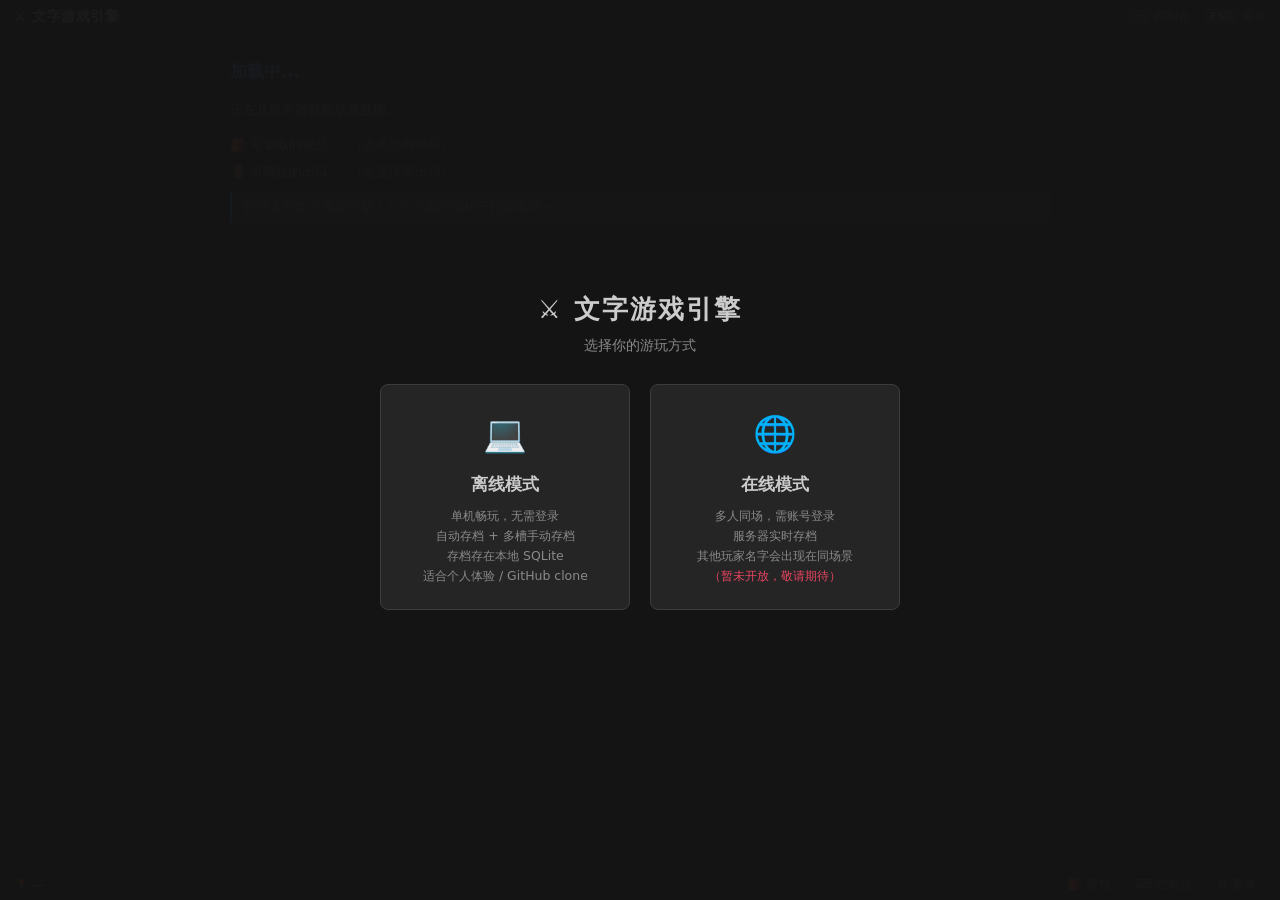
==== static/index.html @ c13faff2 "flex" ====
<!DOCTYPE html>
<html lang="zh-CN">
<head>
    <meta charset="UTF-8">
    <meta name="viewport" content="width=device-width, initial-scale=1.0">
    <title>文字游戏引擎 MVP</title>
    <link rel="stylesheet" href="styles.css">
</head>
<body>
    <!-- 🆕 模式选择覆盖层（首次进入显示，选完隐藏） -->
    <div id="mode-overlay">
        <h2>⚔️ 文字游戏引擎</h2>
        <p class="mode-subtitle">选择你的游玩方式</p>
        <div class="mode-buttons">
            <div class="mode-card" onclick="chooseMode('offline')">
                <div class="mode-icon">💻</div>
                <div class="mode-title">离线模式</div>
                <div class="mode-desc">
                    单机畅玩，无需登录<br>
                    自动存档 + 多槽手动存档<br>
                    存档存在本地 SQLite<br>
                    适合个人体验 / GitHub clone
                </div>
            </div>
            <div class="mode-card online" onclick="chooseMode('online')">
                <div class="mode-icon">🌐</div>
                <div class="mode-title">在线模式</div>
                <div class="mode-desc">
                    多人同场，需账号登录<br>
                    服务器实时存档<br>
                    其他玩家名字会出现在同场景<br>
                    <span style="color:#e94560;font-size:0.75rem;">（暂未开放，敬请期待）</span>
                </div>
            </div>
        </div>
    </div>

    <!-- 🆕 登录/注册覆盖层（选在线模式后弹出，登录成功自动进入游戏） -->
    <div id="auth-overlay">
        <div class="auth-card">
            <h2>🌐 在线模式登录</h2>
            <div class="auth-tabs">
                <button class="auth-tab active" onclick="switchAuthTab('login')">登录</button>
                <button class="auth-tab" onclick="switchAuthTab('register')">注册</button>
            </div>
            <!-- 登录表单 -->
            <div id="auth-form-login">
                <div class="auth-form-group">
                    <label>用户名</label>
                    <input type="text" id="auth-login-username" placeholder="请输入用户名" autocomplete="username">
                </div>
                <div class="auth-form-group">
                    <label>密码</label>
                    <input type="password" id="auth-login-password" placeholder="请输入密码" autocomplete="current-password">
                </div>
                <button class="auth-submit" onclick="doLogin()">登录</button>
            </div>
            <!-- 注册表单 -->
            <div id="auth-form-register" style="display:none;">
                <div class="auth-form-group">
                    <label>用户名（2-32字符）</label>
                    <input type="text" id="auth-reg-username" placeholder="请输入用户名">
                </div>
                <div class="auth-form-group">
                    <label>密码（至少4字符）</label>
                    <input type="password" id="auth-reg-password" placeholder="请输入密码">
                </div>
                <div class="auth-form-group">
                    <label>确认密码</label>
                    <input type="password" id="auth-reg-password2" placeholder="请再次输入密码">
                </div>
                <button class="auth-submit" onclick="doRegister()">注册并登录</button>
            </div>
            <div id="auth-message" class="auth-message"></div>
            <button class="auth-back-btn" onclick="backToModeSelect()">← 返回模式选择</button>
        </div>
    </div>

    <!-- 🆕 离线模式启动弹窗：新游戏 / 继续 / 载入 -->
    <div id="offline-start-overlay" class="hidden">
        <div class="offline-start-card">
            <h2>💻 离线模式</h2>
            <p class="mode-subtitle">你想怎么开始？</p>
            <div class="offline-options">
                <div class="offline-opt-card" onclick="newOfflineGame()">
                    <div class="mode-icon">🎮</div>
                    <div class="mode-title">新游戏</div>
                    <div class="mode-desc">从酒馆重新开始<br>当前进度将丢失</div>
                </div>
                <div class="offline-opt-card" id="continue-card" onclick="continueOfflineGame()">
                    <div class="mode-icon">▶️</div>
                    <div class="mode-title">继续游戏</div>
                    <div class="mode-desc" id="continue-desc">加载最新自动存档</div>
                </div>
                <div class="offline-opt-card" id="load-card" onclick="openLoadPanel()">
                    <div class="mode-icon">📂</div>
                    <div class="mode-title">载入游戏</div>
                    <div class="mode-desc">选择存档槽位载入</div>
                </div>
            </div>
            <button class="auth-back-btn" onclick="backToModeSelect()">← 返回模式选择</button>
        </div>
    </div>

    <!-- 🆕 ESC 菜单覆盖层 -->
    <div id="esc-menu-overlay" class="hidden">
        <div class="esc-menu-card">
            <h2>⚙️ 游戏菜单</h2>
            <div class="esc-menu-items">
                <div class="esc-menu-item" id="esc-quick-save" onclick="doQuickSave()">
                    <span>⚡</span><span>快速保存（F5）</span>
                </div>
                <div class="esc-menu-item" id="esc-save-mgmt" onclick="openSavePanelFromMenu()">
                    <span>📂</span><span>存档管理</span>
                </div>
                <div class="esc-menu-item danger" onclick="returnToModeSelect()">
                    <span>🚪</span><span>返回模式选择</span>
                </div>
                <div class="esc-menu-item" onclick="closeEscMenu()">
                    <span>✕</span><span>关闭菜单</span>
                </div>
            </div>
        </div>
    </div>

    <!-- 🆕 存档管理弹窗（点击 💾 存档 / ESC 菜单 → 存档管理 打开） -->
    <div id="save-overlay" class="modal-overlay hidden">
        <div class="save-panel" id="save-panel">
            <h3>
                📂 存档管理
                <button id="close-save-btn" style="background:none;border:none;color:#64748b;cursor:pointer;font-size:1rem;">✕</button>
            </h3>
            <div id="save-slots"></div>
        </div>
    </div>

    <!-- 🆕 背包弹窗（点击顶部 🎒 背包 按钮打开） -->
    <div id="inventory-overlay" class="modal-overlay hidden">
        <div class="inventory" id="inventory-card">
            <h3>
                🎒 玩家背包
                <button id="close-inventory-btn" style="background:none;border:none;color:#64748b;cursor:pointer;font-size:1rem;">✕</button>
            </h3>
            <div class="items" id="player-inventory">
                <span class="empty">（背包是空的）</span>
            </div>
        </div>
    </div>

    <!-- 顶部标题栏（薄） -->
    <header>
        <h1>⚔️ 文字游戏引擎</h1>
        <div class="header-hints">
            <span><kbd>~</kbd> 控制台</span>
            <span><kbd>ESC</kbd> 菜单</span>
            <span id="mode-badge" style="display:none;"></span>
            <span id="online-user-label" style="display:none;"></span>
        </div>
    </header>

    <!-- 主游戏区 -->
    <main>
        <!-- 场景卡片 -->
        <div class="scene-card">
            <h2 id="scene-name">加载中...</h2>
            <p class="description" id="scene-desc">正在从服务器获取场景数据...</p>

            <!-- 可拿取的物品 -->
            <div class="interact-section">
                <h3>🎒 可拿取的物品</h3>
                <div class="button-list" id="items-list">
                    <span style="color:#64748b;">（这里没有物品）</span>
                </div>
            </div>

            <!-- 可走的出口 -->
            <div class="interact-section">
                <h3>🚪 可前往的出口</h3>
                <div class="button-list" id="exits-list">
                    <span style="color:#64748b;">（这里没有出口）</span>
                </div>
            </div>

            <!-- 🆕 场景里的 NPC（主动触发对话） -->
            <div class="interact-section" id="npc-section" style="display:none;">
                <h3>💬 可对话的 NPC</h3>
                <div class="button-list" id="npc-list"></div>
            </div>

            <!-- 🆕 场景里的敌人（主动触发战斗） -->
            <div class="interact-section" id="enemy-section" style="display:none;">
                <h3>⚔️ 可挑战的敌人</h3>
                <div class="button-list" id="enemy-list"></div>
            </div>

            <!-- 操作消息提示 -->
            <div class="message" id="action-message">欢迎来到文字游戏引擎！点击上面的按钮开始探索吧～</div>
        </div>

        <!-- 🆕 NPC 对话面板（默认隐藏，有对话才显示） -->
        <div class="dialogue-panel" id="dialogue-panel">
            <div class="dialogue-header">
                <span class="dialogue-avatar" id="dialogue-avatar">🧑</span>
                <span class="dialogue-name" id="dialogue-name">NPC</span>
            </div>
            <div class="dialogue-text" id="dialogue-text">对话内容加载中...</div>
            <div class="dialogue-choices" id="dialogue-choices"></div>
            <button class="dialogue-close-btn" id="dialogue-close">（跳过对话）</button>
        </div>

        <!-- 🆕 战斗面板（默认隐藏，有敌人场景自动弹出） -->
        <div class="combat-panel" id="combat-panel">
            <div class="combat-header">
                <span class="enemy-avatar" id="enemy-avatar">👾</span>
                <div class="enemy-info">
                    <h3 id="enemy-name">敌人</h3>
                    <div class="hp-bar-container">
                        <div class="hp-bar-fill" id="enemy-hp-bar" style="width:100%"></div>
                    </div>
                    <div class="hp-text" id="enemy-hp-text">HP: 30/30</div>
                </div>
            </div>
            <!-- 战斗日志 -->
            <div class="combat-log" id="combat-log">
                <span class="log-system">⚔️ 战斗开始！</span>
            </div>
            <!-- 玩家HP -->
            <div class="player-hp-row">
                <span class="player-label">🧑 你</span>
                <div class="hp-bar-container">
                    <div class="hp-bar-fill" id="player-hp-bar" style="width:100%; background:linear-gradient(90deg,#4ade80,#22c55e);"></div>
                </div>
                <span class="hp-text" id="player-hp-text">HP: 50/50</span>
            </div>
            <!-- 战斗按钮 -->
            <div class="combat-actions">
                <button class="combat-btn" id="attack-btn">⚔️ 攻击！</button>
            </div>
        </div>

    </main>

    <!-- 底部状态栏：左侧状态记录，右侧功能按钮 -->
    <footer id="status-bar">
        <div class="status-left">
            <span id="status-scene">📍 —</span>
            <span id="status-time"></span>
        </div>
        <div class="status-right">
            <button id="toggle-inventory-btn" class="status-btn">🎒 背包</button>
            <button id="toggle-save-btn" class="status-btn" style="display:none;">💾 存档</button>
            <button id="btn-console" class="status-btn">⌨️ 控制台</button>
            <button id="btn-menu" class="status-btn">⚙️ 菜单</button>
            <button id="logout-btn" class="status-btn" style="display:none;">🚪 退出</button>
        </div>
    </footer>

    <!-- ========== 开发者控制台（默认隐藏） ========== -->
    <div id="dev-console">
        <div id="console-header">
            <h3>⌨️  开发者控制台</h3>
            <button id="close-console" title="关闭控制台">✕</button>
        </div>
        <div id="console-log">
            <div class="engine-output">欢迎来到开发者控制台！可用命令：</div>
            <div class="engine-output">  • teleport <场景ID>  传送到指定场景（tavern/forest/cave）</div>
            <div class="engine-output">  • add_item <物品ID>  给背包添加物品（rusty_key/torch/gold_coin）</div>
            <div class="engine-output">  • save              保存快照到 game_data/snapshot.json</div>
            <div class="engine-output">  • load              读取快照</div>
            <div class="engine-output">  • reset             重置游戏</div>
        </div>
        <div id="console-input-area">
            <input type="text" id="console-input" placeholder="输入命令后回车..." autocomplete="off">
            <button id="console-send">发送</button>
        </div>
    </div>

    <!-- ========== 前端逻辑（拆分后：外部 JS 模块，按依赖顺序加载） ========== -->
    <script src="js/constants.js"></script>
    <script src="js/core.js"></script>
    <script src="js/game.js"></script>
    <script src="js/ui.js"></script>
    <script src="js/main.js"></script>
</body>
</html>
---- static/styles.css ----
/* ==========================================================================
   styles.css —— 全部样式（Trae 风格深色主题 · 一屏紧凑布局）
   加载方式：index.html <head> 中 <link rel="stylesheet" href="styles.css">
   ========================================================================== */

:root {
    --bg: #1e1e1e;
    --bg-panel: #252526;
    --bg-elevated: #2d2d30;
    --bg-hover: #37373d;
    --border: #3c3c3c;
    --border-soft: #333333;
    --text: #cccccc;
    --text-dim: #8a8a8a;
    --accent: #4d9fff;
    --accent-hover: #6cb0ff;
    --accent-soft: rgba(77, 159, 255, 0.15);
    --danger: #f14c4c;
    --gold: #d4a72c;
    --ok: #4ec9b0;
}

* { margin: 0; padding: 0; box-sizing: border-box; }

body {
    font-family: 'Segoe UI', 'Microsoft YaHei', system-ui, -apple-system, sans-serif;
    background: var(--bg);
    color: var(--text);
    height: 100vh;
    display: flex;
    flex-direction: column;
    overflow: hidden;
    font-size: 13px;
    line-height: 1.5;
}

/* ========== 顶栏（薄，34px） ========== */
header {
    flex-shrink: 0;
    height: 34px;
    background: var(--bg-panel);
    border-bottom: 1px solid var(--border);
    display: flex;
    align-items: center;
    justify-content: space-between;
    padding: 0 0.9rem;
}
header h1 {
    font-size: 0.85rem;
    font-weight: 600;
    letter-spacing: 0.5px;
    color: var(--text);
}
.header-hints {
    display: flex;
    align-items: center;
    gap: 0.9rem;
    color: var(--text-dim);
    font-size: 0.72rem;
}
.header-hints kbd {
    background: var(--bg-elevated);
    border: 1px solid var(--border);
    border-radius: 3px;
    padding: 0 0.3rem;
    font-family: inherit;
    font-size: 0.7rem;
    color: var(--text);
}

/* ========== 主内容区（占满剩余高度，只有场景卡片内部滚动） ========== */
main {
    flex: 1;
    min-height: 0;
    max-width: 880px;
    margin: 0.6rem auto;
    padding: 0 0.8rem;
    width: 100%;
    display: flex;
    flex-direction: column;
}
.scene-card {
    background: var(--bg-panel);
    border: 1px solid var(--border);
    border-radius: 6px;
    padding: 0.9rem 1rem;
    flex: 1;
    min-height: 0;
    overflow-y: auto;
}
.scene-card h2 {
    color: var(--accent);
    font-size: 1.05rem;
    font-weight: 600;
    margin-bottom: 0.45rem;
    padding-bottom: 0.4rem;
    border-bottom: 1px solid var(--border-soft);
}
.scene-card .description {
    line-height: 1.7;
    color: var(--text-dim);
    margin-bottom: 0.85rem;
}

/* 可交互区域：小标题与按钮排在同一行，能一行就不换行 */
.interact-section {
    display: flex;
    align-items: center;
    gap: 0.7rem;
    margin-bottom: 0.5rem;
    flex-wrap: wrap;
}
.interact-section h3 {
    flex-shrink: 0;
    min-width: 6.8rem;
    margin: 0;
    font-size: 0.8rem;
    font-weight: 500;
    color: var(--text-dim);
}
.button-list {
    display: flex;
    flex-wrap: wrap;
    gap: 0.45rem;
    flex: 1;
    min-width: 0;
}

/* 按钮 */
.action-btn {
    background: var(--bg-elevated);
    border: 1px solid var(--border);
    color: var(--text);
    padding: 0.28rem 0.7rem;
    border-radius: 4px;
    cursor: pointer;
    font-family: inherit;
    font-size: 0.8rem;
    transition: background 0.15s, border-color 0.15s, color 0.15s;
}
.action-btn:hover:not(:disabled) {
    background: var(--bg-hover);
    border-color: var(--accent);
    color: #fff;
}
.action-btn:disabled { opacity: 0.45; cursor: not-allowed; }
.action-btn.locked {
    background: var(--bg-panel);
    border-color: var(--border);
    color: var(--text-dim);
}
/* 出口：来时的路（返回）弱化，未探索（前往）用强调色 */
.action-btn.back { border-color: var(--border); color: var(--text-dim); }
.action-btn.back:hover:not(:disabled) {
    background: var(--bg-hover);
    border-color: var(--ok);
    color: var(--ok);
}
.action-btn.forward { border-color: var(--accent); color: var(--accent); }
.action-btn.forward:hover:not(:disabled) {
    background: var(--accent);
    color: #fff;
}

/* 操作消息 */
.message {
    background: var(--bg-elevated);
    border-left: 2px solid var(--accent);
    padding: 0.4rem 0.7rem;
    margin-top: 0.6rem;
    border-radius: 0 4px 4px 0;
    min-height: 1.7em;
    font-size: 0.8rem;
    color: var(--text-dim);
}

/* 背包弹窗卡片 */
.inventory {
    background: var(--bg-panel);
    border: 1px solid var(--border);
    border-radius: 8px;
    padding: 1rem 1.1rem;
    width: 90%;
    max-width: 440px;
    max-height: 80vh;
    overflow-y: auto;
    box-shadow: 0 8px 30px rgba(0, 0, 0, 0.6);
    animation: modalPop 0.18s ease;
}
.inventory h3 {
    display: flex;
    justify-content: space-between;
    align-items: center;
    margin-bottom: 0.7rem;
    font-size: 0.9rem;
    font-weight: 600;
    color: var(--text);
}
.inventory .items { display: flex; flex-wrap: wrap; gap: 0.4rem; }
.inventory .item {
    background: var(--bg-elevated);
    border: 1px solid var(--border);
    padding: 0.25rem 0.6rem;
    border-radius: 3px;
    font-size: 0.8rem;
}
.inventory .empty { color: var(--text-dim); font-size: 0.8rem; }

/* ========== 通用 Modal 覆盖层（存档管理 / 背包） ========== */
.modal-overlay {
    position: fixed;
    inset: 0;
    background: rgba(0, 0, 0, 0.6);
    display: flex;
    align-items: center;
    justify-content: center;
    z-index: 9997;
}
.modal-overlay.hidden { display: none; }

/* 存档管理弹窗 */
.save-panel {
    background: var(--bg-panel);
    border: 1px solid var(--border);
    border-radius: 8px;
    padding: 1rem 1.1rem;
    width: 90%;
    max-width: 520px;
    max-height: 80vh;
    overflow-y: auto;
    box-shadow: 0 8px 30px rgba(0, 0, 0, 0.6);
    animation: modalPop 0.18s ease;
}
.save-panel h3 {
    display: flex;
    justify-content: space-between;
    align-items: center;
    margin-bottom: 0.7rem;
    font-size: 0.9rem;
    font-weight: 600;
    color: var(--text);
}
.save-section-title {
    margin: 0.8rem 0 0.3rem;
    padding: 0.15rem 0.4rem;
    color: var(--text-dim);
    font-size: 0.78rem;
    border-bottom: 1px solid var(--border-soft);
}
.save-slot-row {
    display: flex;
    justify-content: space-between;
    align-items: center;
    padding: 0.45rem 0.7rem;
    margin-bottom: 0.35rem;
    background: var(--bg-elevated);
    border-radius: 4px;
    font-size: 0.8rem;
}
.save-slot-info { color: var(--text); }
.save-slot-info.slot-empty { color: var(--text-dim); font-style: italic; }
.save-slot-info .slot-time { color: var(--text-dim); font-size: 0.72rem; margin-left: 0.5rem; }
.save-slot-info.is-auto::before { content: "🤖 "; font-size: 0.72rem; }
.save-slot-btns { display: flex; gap: 0.35rem; }
.save-slot-btns button {
    background: var(--bg-panel);
    border: 1px solid var(--border);
    color: var(--text-dim);
    padding: 0.18rem 0.55rem;
    border-radius: 3px;
    font-size: 0.72rem;
    cursor: pointer;
    font-family: inherit;
}
.save-slot-btns button:hover:not(:disabled) { background: var(--bg-hover); color: var(--text); }
.save-slot-btns button:disabled { opacity: 0.3; cursor: not-allowed; }
.save-slot-btns .btn-load { border-color: var(--accent); color: var(--accent); }
.save-slot-btns .btn-load:hover:not(:disabled) { background: var(--accent); color: #fff; }
.save-slot-btns .btn-delete { border-color: var(--danger); color: var(--danger); }
.save-slot-btns .btn-delete:hover:not(:disabled) { background: var(--danger); color: #fff; }
.save-header-btns { display: flex; gap: 0.5rem; }

/* ========== NPC 对话面板（Modal 弹窗） ========== */
.dialogue-panel {
    position: fixed;
    top: 50%; left: 50%;
    transform: translate(-50%, -50%);
    background: var(--bg-panel);
    border: 1px solid var(--gold);
    border-left: 3px solid var(--gold);
    border-radius: 8px;
    padding: 1rem 1.2rem;
    width: 90%;
    max-width: 460px;
    display: none;
    z-index: 100;
    box-shadow: 0 8px 30px rgba(0, 0, 0, 0.6);
    animation: modalIn 0.18s ease;
}
.dialogue-panel.active { display: block; }
.dialogue-header {
    display: flex;
    align-items: center;
    gap: 0.7rem;
    margin-bottom: 0.6rem;
    padding-bottom: 0.5rem;
    border-bottom: 1px solid var(--border-soft);
}
.dialogue-avatar { font-size: 1.5rem; line-height: 1; }
.dialogue-name { color: var(--gold); font-weight: 600; font-size: 0.95rem; }
.dialogue-text {
    color: var(--text);
    line-height: 1.75;
    margin-bottom: 0.8rem;
    font-style: italic;
    font-size: 0.85rem;
}
.dialogue-choices { display: flex; flex-direction: column; gap: 0.4rem; }
.dialogue-choice-btn {
    background: var(--bg-elevated);
    border: 1px solid var(--border);
    color: var(--text);
    padding: 0.4rem 0.8rem;
    border-radius: 4px;
    cursor: pointer;
    text-align: left;
    font-family: inherit;
    font-size: 0.82rem;
    transition: background 0.15s, border-color 0.15s;
}
.dialogue-choice-btn:hover { background: var(--bg-hover); border-color: var(--gold); }
.dialogue-close-btn {
    background: none;
    border: none;
    color: var(--text-dim);
    font-size: 0.75rem;
    cursor: pointer;
    text-decoration: underline;
    margin-top: 0.5rem;
    padding: 0;
}
.dialogue-close-btn:hover { color: var(--danger); }

/* ========== 战斗面板（Modal 弹窗） ========== */
.combat-panel {
    position: fixed;
    top: 50%; left: 50%;
    transform: translate(-50%, -50%);
    background: var(--bg-panel);
    border: 1px solid var(--danger);
    border-top: 3px solid var(--danger);
    border-radius: 8px;
    padding: 1rem 1.2rem;
    width: 90%;
    max-width: 500px;
    display: none;
    z-index: 100;
    box-shadow: 0 8px 30px rgba(0, 0, 0, 0.6);
    animation: modalIn 0.18s ease;
}
.combat-panel.active { display: block; }
.combat-header {
    display: flex;
    align-items: center;
    gap: 0.7rem;
    margin-bottom: 0.6rem;
    padding-bottom: 0.5rem;
    border-bottom: 1px solid var(--border-soft);
}
.enemy-avatar { font-size: 1.7rem; }
.enemy-info h3 { color: var(--danger); font-size: 0.95rem; margin-bottom: 0.25rem; }
.hp-bar-container {
    width: 100%;
    height: 14px;
    background: #1a1a1a;
    border-radius: 3px;
    overflow: hidden;
    border: 1px solid var(--border);
}
.hp-bar-fill {
    height: 100%;
    background: linear-gradient(90deg, var(--danger), #ff7a7a);
    transition: width 0.3s ease;
}
.hp-text { font-size: 0.72rem; color: var(--text-dim); margin-top: 0.15rem; }
.player-hp-row {
    display: flex;
    align-items: center;
    gap: 0.7rem;
    margin-top: 0.6rem;
    padding-top: 0.6rem;
    border-top: 1px dashed var(--border);
}
.player-hp-row .hp-bar-container { flex: 1; }
.player-label { font-weight: 600; color: var(--ok); font-size: 0.78rem; white-space: nowrap; }
.combat-log {
    background: #171717;
    border: 1px solid var(--border-soft);
    border-radius: 4px;
    padding: 0.6rem 0.7rem;
    margin-top: 0.6rem;
    max-height: 140px;
    overflow-y: auto;
    font-family: 'Consolas', 'Courier New', monospace;
    font-size: 0.78rem;
    line-height: 1.55;
}
.combat-log .log-player { color: var(--ok); }
.combat-log .log-enemy { color: #ff7a7a; }
.combat-log .log-system { color: var(--gold); }
.combat-actions { display: flex; gap: 0.5rem; margin-top: 0.6rem; }
.combat-btn {
    background: var(--danger);
    border: none;
    color: #fff;
    padding: 0.4rem 0.9rem;
    border-radius: 4px;
    cursor: pointer;
    font-family: inherit;
    font-weight: 600;
    font-size: 0.82rem;
    transition: background 0.15s;
}
.combat-btn:hover { background: #d63a3a; }
.combat-btn:disabled { background: #555; cursor: not-allowed; }
.combat-btn.flee { background: var(--bg-elevated); border: 1px solid var(--border); color: var(--text); }
.combat-btn.flee:hover { background: var(--bg-hover); }

/* ========== 开发者控制台 ========== */
#dev-console {
    display: none;
    position: fixed;
    bottom: 0; left: 0; right: 0;
    height: 40vh;
    background: #141414;
    border-top: 2px solid var(--accent);
    z-index: 1000;
    flex-direction: column;
    box-shadow: 0 -5px 20px rgba(0, 0, 0, 0.8);
}
#console-header {
    background: var(--bg-panel);
    padding: 0.4rem 0.9rem;
    display: flex;
    justify-content: space-between;
    align-items: center;
    border-bottom: 1px solid var(--border);
}
#console-header h3 { color: var(--accent); font-size: 0.8rem; font-weight: 600; letter-spacing: 0.5px; }
#close-console { background: none; border: none; color: var(--text-dim); font-size: 1rem; cursor: pointer; }
#close-console:hover { color: var(--danger); }
#console-log {
    flex: 1;
    overflow-y: auto;
    padding: 0.8rem 0.9rem;
    font-family: 'Consolas', 'Courier New', monospace;
    font-size: 0.78rem;
    line-height: 1.55;
}
#console-log div { margin-bottom: 0.15rem; }
#console-log .dev-cmd { color: #9f9; }
#console-log .engine-output { color: #9cf; }
#console-log .error { color: #f99; }
#console-input-area {
    background: var(--bg-panel);
    padding: 0.4rem 0.9rem;
    border-top: 1px solid var(--border);
    display: flex;
    gap: 0.5rem;
}
#console-input {
    flex: 1;
    background: #141414;
    border: 1px solid var(--border);
    color: var(--text);
    padding: 0.35rem 0.55rem;
    border-radius: 3px;
    font-family: inherit;
    font-size: 0.82rem;
    outline: none;
}
#console-input:focus { border-color: var(--accent); }
#console-send {
    background: var(--accent);
    color: #fff;
    border: none;
    padding: 0.35rem 0.9rem;
    border-radius: 3px;
    cursor: pointer;
    font-family: inherit;
    font-size: 0.82rem;
}
#console-send:hover { background: var(--accent-hover); }
/* ========== 模式选择覆盖层 ========== */
#mode-overlay {
    position: fixed;
    inset: 0;
    background: rgba(20, 20, 20, 0.96);
    display: flex;
    flex-direction: column;
    align-items: center;
    justify-content: center;
    z-index: 9999;
    animation: fadeIn 0.3s ease;
}
#mode-overlay.hidden { display: none; }
#mode-overlay h2 {
    font-size: 1.6rem;
    color: var(--text);
    margin-bottom: 0.4rem;
    letter-spacing: 2px;
    font-weight: 600;
}
#mode-overlay .mode-subtitle { color: var(--text-dim); margin-bottom: 1.8rem; font-size: 0.85rem; }
.mode-buttons { display: flex; gap: 1.2rem; flex-wrap: wrap; justify-content: center; }
.mode-card {
    background: var(--bg-panel);
    border: 1px solid var(--border);
    border-radius: 8px;
    padding: 1.4rem 1.6rem;
    width: 250px;
    cursor: pointer;
    transition: border-color 0.2s, background 0.2s, transform 0.2s;
    text-align: center;
}
.mode-card:hover {
    border-color: var(--accent);
    background: var(--bg-elevated);
    transform: translateY(-2px);
}
.mode-card .mode-icon { font-size: 2.2rem; margin-bottom: 0.7rem; }
.mode-card .mode-title { font-size: 1.05rem; color: var(--text); font-weight: 600; margin-bottom: 0.6rem; }
.mode-card .mode-desc { font-size: 0.78rem; color: var(--text-dim); line-height: 1.6; }
.mode-card.online { border-color: var(--border); }
.mode-card.online:hover { border-color: var(--ok); }

/* ========== 登录/注册覆盖层 ========== */
#auth-overlay {
    position: fixed;
    inset: 0;
    background: rgba(20, 20, 20, 0.96);
    display: none;
    align-items: center;
    justify-content: center;
    z-index: 10000;
    animation: fadeIn 0.25s ease;
}
#auth-overlay.active { display: flex; }
#auth-overlay .auth-card {
    background: var(--bg-panel);
    border: 1px solid var(--border);
    border-radius: 8px;
    padding: 1.5rem;
    width: 320px;
}
#auth-overlay h2 { color: var(--text); margin-bottom: 1.2rem; text-align: center; font-size: 1.1rem; font-weight: 600; }
.auth-tabs { display: flex; gap: 0.4rem; margin-bottom: 0.9rem; }
.auth-tab {
    flex: 1;
    padding: 0.4rem;
    background: var(--bg-elevated);
    border: 1px solid var(--border);
    color: var(--text-dim);
    border-radius: 4px;
    cursor: pointer;
    text-align: center;
    font-family: inherit;
    font-size: 0.8rem;
}
.auth-tab.active { background: var(--accent); color: #fff; border-color: var(--accent); font-weight: 600; }
.auth-form-group { margin-bottom: 0.7rem; }
.auth-form-group label { display: block; color: var(--text-dim); font-size: 0.75rem; margin-bottom: 0.25rem; }
.auth-form-group input {
    width: 100%;
    background: #141414;
    border: 1px solid var(--border);
    color: var(--text);
    padding: 0.4rem 0.55rem;
    border-radius: 4px;
    font-family: inherit;
    font-size: 0.82rem;
    outline: none;
}
.auth-form-group input:focus { border-color: var(--accent); }
.auth-submit {
    width: 100%;
    background: var(--accent);
    color: #fff;
    border: none;
    padding: 0.5rem;
    border-radius: 4px;
    cursor: pointer;
    font-family: inherit;
    font-weight: 600;
    font-size: 0.9rem;
    margin-top: 0.4rem;
}
.auth-submit:hover { background: var(--accent-hover); }
.auth-message {
    margin-top: 0.7rem;
    padding: 0.4rem;
    background: var(--bg-elevated);
    border-radius: 3px;
    font-size: 0.78rem;
    text-align: center;
    min-height: 1.6em;
    color: var(--text-dim);
}
.auth-message.success { color: var(--ok); }
.auth-message.error { color: var(--danger); }
.auth-back-btn {
    display: block;
    margin-top: 0.9rem;
    background: none;
    border: none;
    color: var(--text-dim);
    font-size: 0.75rem;
    cursor: pointer;
    text-decoration: underline;
}
.auth-back-btn:hover { color: var(--accent); }

/* ========== 离线启动弹窗 ========== */
#offline-start-overlay {
    position: fixed; inset: 0;
    background: rgba(0, 0, 0, 0.7);
    display: flex; align-items: center; justify-content: center;
    z-index: 9999;
}
#offline-start-overlay.hidden { display: none; }
.offline-start-card {
    background: var(--bg-panel);
    border: 1px solid var(--border);
    border-radius: 8px;
    padding: 1.5rem;
    max-width: 560px; width: 90%; text-align: center;
    animation: modalPop 0.18s ease;
}
.offline-start-card h2 { color: var(--text); margin-bottom: 0.4rem; font-size: 1.15rem; font-weight: 600; }
.offline-options { display: flex; gap: 0.8rem; margin: 1.2rem 0; justify-content: center; flex-wrap: wrap; }
.offline-opt-card {
    background: var(--bg-elevated);
    border: 1px solid var(--border);
    border-radius: 6px;
    padding: 0.9rem;
    cursor: pointer;
    transition: border-color 0.2s, background 0.2s;
    width: 150px; text-align: center;
}
.offline-opt-card:hover:not(.locked) { border-color: var(--accent); background: var(--bg-hover); }
.offline-opt-card.locked { opacity: 0.4; cursor: not-allowed; }

/* ========== ESC 菜单 ========== */
#esc-menu-overlay {
    position: fixed; inset: 0;
    background: rgba(0, 0, 0, 0.6);
    display: flex; align-items: center; justify-content: center;
    z-index: 9998;
}
#esc-menu-overlay.hidden { display: none; }
.esc-menu-card {
    background: var(--bg-panel);
    border: 1px solid var(--border);
    border-radius: 8px;
    padding: 1.2rem;
    min-width: 260px; text-align: center;
    animation: modalPop 0.18s ease;
}
.esc-menu-card h2 { color: var(--text); margin-bottom: 0.8rem; font-size: 0.95rem; font-weight: 600; }
.esc-menu-items { display: flex; flex-direction: column; gap: 0.25rem; }
.esc-menu-item {
    padding: 0.5rem 0.9rem;
    border-radius: 5px;
    cursor: pointer;
    background: var(--bg-elevated);
    display: flex; align-items: center; gap: 0.6rem;
    transition: background 0.15s;
    font-size: 0.85rem;
}
.esc-menu-item:hover { background: var(--bg-hover); }
.esc-menu-item.danger:hover { background: rgba(241, 76, 76, 0.25); color: #ff9f9f; }
.esc-menu-item.locked { opacity: 0.4; cursor: not-allowed; }

/* ========== 底部状态栏 ========== */
#status-bar {
    flex-shrink: 0;
    height: 32px;
    background: var(--bg-panel);
    border-top: 1px solid var(--border);
    display: flex;
    align-items: center;
    justify-content: space-between;
    padding: 0 0.9rem;
    font-size: 0.75rem;
    color: var(--text-dim);
}
.status-left { display: flex; align-items: center; gap: 1rem; min-width: 0; }
.status-left #status-scene { color: var(--text); white-space: nowrap; overflow: hidden; text-overflow: ellipsis; }
.status-right { display: flex; align-items: center; gap: 0.35rem; flex-shrink: 0; }
.status-btn {
    background: transparent;
    border: 1px solid transparent;
    color: var(--text-dim);
    padding: 0.2rem 0.55rem;
    border-radius: 4px;
    cursor: pointer;
    font-family: inherit;
    font-size: 0.75rem;
    transition: background 0.15s, color 0.15s;
}
.status-btn:hover { background: var(--bg-hover); color: var(--text); }

/* ========== 响应式 ========== */
@media (max-width: 600px) {
    main { margin: 0.4rem auto; }
    .interact-section h3 { min-width: auto; }
    .header-hints { display: none; }
    .status-left #status-time { display: none; }
}

/* ========== 动画 ========== */
@keyframes modalIn {
    from { opacity: 0; transform: translate(-50%, -50%) scale(0.96); }
    to { opacity: 1; transform: translate(-50%, -50%) scale(1); }
}
/* flex 居中的弹窗用这个：卡片自身就是居中元素，
   若再叠加 translate(-50%,-50%) 会先闪到左上角再弹回中间 */
@keyframes modalPop {
    from { opacity: 0; transform: scale(0.96); }
    to { opacity: 1; transform: scale(1); }
}
@keyframes fadeIn {
    from { opacity: 0; }
    to { opacity: 1; }
}
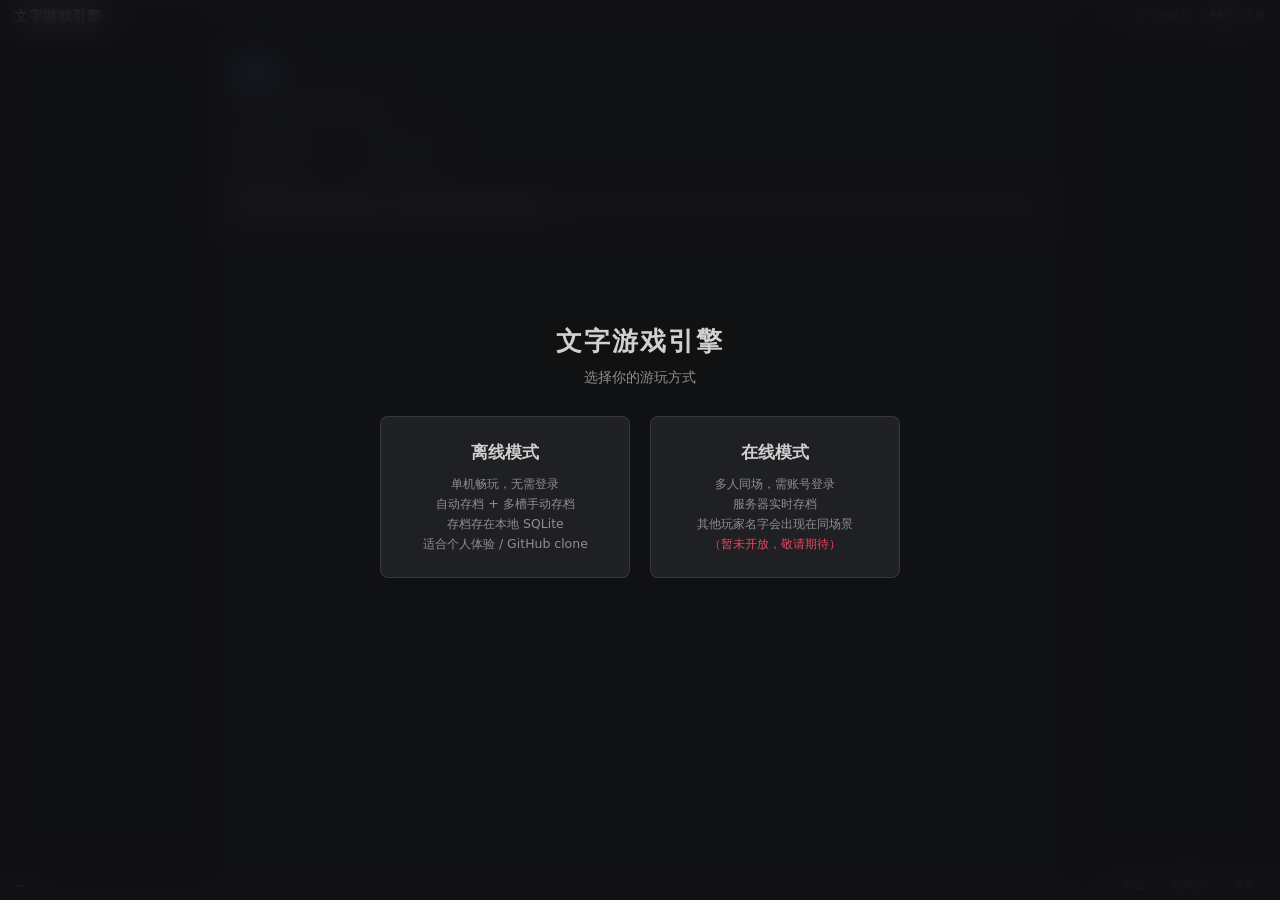
==== commit 538275bc: "fix bugs" ====
--- a/static/index.html
+++ b/static/index.html
@@ -7,13 +7,12 @@
     <link rel="stylesheet" href="styles.css">
 </head>
 <body>
-    <!-- 🆕 模式选择覆盖层（首次进入显示，选完隐藏） -->
+    <!-- 模式选择覆盖层（首次进入显示，选完隐藏） -->
     <div id="mode-overlay">
-        <h2>⚔️ 文字游戏引擎</h2>
+        <h2>文字游戏引擎</h2>
         <p class="mode-subtitle">选择你的游玩方式</p>
         <div class="mode-buttons">
             <div class="mode-card" onclick="chooseMode('offline')">
-                <div class="mode-icon">💻</div>
                 <div class="mode-title">离线模式</div>
                 <div class="mode-desc">
                     单机畅玩，无需登录<br>
@@ -23,7 +22,6 @@
                 </div>
             </div>
             <div class="mode-card online" onclick="chooseMode('online')">
-                <div class="mode-icon">🌐</div>
                 <div class="mode-title">在线模式</div>
                 <div class="mode-desc">
                     多人同场，需账号登录<br>
@@ -35,10 +33,10 @@
         </div>
     </div>
 
-    <!-- 🆕 登录/注册覆盖层（选在线模式后弹出，登录成功自动进入游戏） -->
+    <!-- 登录/注册覆盖层（选在线模式后弹出，登录成功自动进入游戏） -->
     <div id="auth-overlay">
         <div class="auth-card">
-            <h2>🌐 在线模式登录</h2>
+            <h2>在线模式登录</h2>
             <div class="auth-tabs">
                 <button class="auth-tab active" onclick="switchAuthTab('login')">登录</button>
                 <button class="auth-tab" onclick="switchAuthTab('register')">注册</button>
@@ -76,24 +74,21 @@
         </div>
     </div>
 
-    <!-- 🆕 离线模式启动弹窗：新游戏 / 继续 / 载入 -->
+    <!-- 离线模式启动弹窗：新游戏 / 继续 / 载入 -->
     <div id="offline-start-overlay" class="hidden">
         <div class="offline-start-card">
-            <h2>💻 离线模式</h2>
+            <h2>离线模式</h2>
             <p class="mode-subtitle">你想怎么开始？</p>
             <div class="offline-options">
                 <div class="offline-opt-card" onclick="newOfflineGame()">
-                    <div class="mode-icon">🎮</div>
                     <div class="mode-title">新游戏</div>
                     <div class="mode-desc">从酒馆重新开始<br>当前进度将丢失</div>
                 </div>
                 <div class="offline-opt-card" id="continue-card" onclick="continueOfflineGame()">
-                    <div class="mode-icon">▶️</div>
                     <div class="mode-title">继续游戏</div>
                     <div class="mode-desc" id="continue-desc">加载最新自动存档</div>
                 </div>
                 <div class="offline-opt-card" id="load-card" onclick="openLoadPanel()">
-                    <div class="mode-icon">📂</div>
                     <div class="mode-title">载入游戏</div>
                     <div class="mode-desc">选择存档槽位载入</div>
                 </div>
@@ -102,43 +97,43 @@
         </div>
     </div>
 
-    <!-- 🆕 ESC 菜单覆盖层 -->
+    <!-- ESC 菜单覆盖层 -->
     <div id="esc-menu-overlay" class="hidden">
         <div class="esc-menu-card">
-            <h2>⚙️ 游戏菜单</h2>
+            <h2>游戏菜单</h2>
             <div class="esc-menu-items">
                 <div class="esc-menu-item" id="esc-quick-save" onclick="doQuickSave()">
-                    <span>⚡</span><span>快速保存（F5）</span>
+                    <span>快速保存（F5）</span>
                 </div>
                 <div class="esc-menu-item" id="esc-save-mgmt" onclick="openSavePanelFromMenu()">
-                    <span>📂</span><span>存档管理</span>
+                    <span>存档管理</span>
                 </div>
                 <div class="esc-menu-item danger" onclick="returnToModeSelect()">
-                    <span>🚪</span><span>返回模式选择</span>
+                    <span>返回模式选择</span>
                 </div>
                 <div class="esc-menu-item" onclick="closeEscMenu()">
-                    <span>✕</span><span>关闭菜单</span>
-                </div>
-            </div>
-        </div>
-    </div>
-
-    <!-- 🆕 存档管理弹窗（点击 💾 存档 / ESC 菜单 → 存档管理 打开） -->
+                    <span>关闭菜单</span>
+                </div>
+            </div>
+        </div>
+    </div>
+
+    <!-- 存档管理弹窗（点击 存档 / ESC 菜单 → 存档管理 打开） -->
     <div id="save-overlay" class="modal-overlay hidden">
         <div class="save-panel" id="save-panel">
             <h3>
-                📂 存档管理
+                存档管理
                 <button id="close-save-btn" style="background:none;border:none;color:#64748b;cursor:pointer;font-size:1rem;">✕</button>
             </h3>
             <div id="save-slots"></div>
         </div>
     </div>
 
-    <!-- 🆕 背包弹窗（点击顶部 🎒 背包 按钮打开） -->
+    <!-- 背包弹窗（点击底栏 背包 按钮打开） -->
     <div id="inventory-overlay" class="modal-overlay hidden">
         <div class="inventory" id="inventory-card">
             <h3>
-                🎒 玩家背包
+                玩家背包
                 <button id="close-inventory-btn" style="background:none;border:none;color:#64748b;cursor:pointer;font-size:1rem;">✕</button>
             </h3>
             <div class="items" id="player-inventory">
@@ -149,7 +144,7 @@
 
     <!-- 顶部标题栏（薄） -->
     <header>
-        <h1>⚔️ 文字游戏引擎</h1>
+        <h1>文字游戏引擎</h1>
         <div class="header-hints">
             <span><kbd>~</kbd> 控制台</span>
             <span><kbd>ESC</kbd> 菜单</span>
@@ -167,7 +162,7 @@
 
             <!-- 可拿取的物品 -->
             <div class="interact-section">
-                <h3>🎒 可拿取的物品</h3>
+                <h3>可拿取的物品</h3>
                 <div class="button-list" id="items-list">
                     <span style="color:#64748b;">（这里没有物品）</span>
                 </div>
@@ -175,32 +170,31 @@
 
             <!-- 可走的出口 -->
             <div class="interact-section">
-                <h3>🚪 可前往的出口</h3>
+                <h3>可前往的出口</h3>
                 <div class="button-list" id="exits-list">
                     <span style="color:#64748b;">（这里没有出口）</span>
                 </div>
             </div>
 
-            <!-- 🆕 场景里的 NPC（主动触发对话） -->
+            <!-- 场景里的 NPC（主动触发对话） -->
             <div class="interact-section" id="npc-section" style="display:none;">
-                <h3>💬 可对话的 NPC</h3>
+                <h3>可对话的 NPC</h3>
                 <div class="button-list" id="npc-list"></div>
             </div>
 
-            <!-- 🆕 场景里的敌人（主动触发战斗） -->
+            <!-- 场景里的敌人（主动触发战斗） -->
             <div class="interact-section" id="enemy-section" style="display:none;">
-                <h3>⚔️ 可挑战的敌人</h3>
+                <h3>可挑战的敌人</h3>
                 <div class="button-list" id="enemy-list"></div>
             </div>
 
             <!-- 操作消息提示 -->
-            <div class="message" id="action-message">欢迎来到文字游戏引擎！点击上面的按钮开始探索吧～</div>
-        </div>
-
-        <!-- 🆕 NPC 对话面板（默认隐藏，有对话才显示） -->
+            <div class="message" id="action-message">欢迎来到文字游戏引擎！点击上面的按钮开始探索吧。</div>
+        </div>
+
+        <!-- NPC 对话面板（默认隐藏，有对话才显示） -->
         <div class="dialogue-panel" id="dialogue-panel">
             <div class="dialogue-header">
-                <span class="dialogue-avatar" id="dialogue-avatar">🧑</span>
                 <span class="dialogue-name" id="dialogue-name">NPC</span>
             </div>
             <div class="dialogue-text" id="dialogue-text">对话内容加载中...</div>
@@ -208,10 +202,9 @@
             <button class="dialogue-close-btn" id="dialogue-close">（跳过对话）</button>
         </div>
 
-        <!-- 🆕 战斗面板（默认隐藏，有敌人场景自动弹出） -->
+        <!-- 战斗面板（默认隐藏，玩家点"挑战"后弹出） -->
         <div class="combat-panel" id="combat-panel">
             <div class="combat-header">
-                <span class="enemy-avatar" id="enemy-avatar">👾</span>
                 <div class="enemy-info">
                     <h3 id="enemy-name">敌人</h3>
                     <div class="hp-bar-container">
@@ -222,11 +215,11 @@
             </div>
             <!-- 战斗日志 -->
             <div class="combat-log" id="combat-log">
-                <span class="log-system">⚔️ 战斗开始！</span>
+                <span class="log-system">战斗开始！</span>
             </div>
             <!-- 玩家HP -->
             <div class="player-hp-row">
-                <span class="player-label">🧑 你</span>
+                <span class="player-label">你</span>
                 <div class="hp-bar-container">
                     <div class="hp-bar-fill" id="player-hp-bar" style="width:100%; background:linear-gradient(90deg,#4ade80,#22c55e);"></div>
                 </div>
@@ -234,7 +227,7 @@
             </div>
             <!-- 战斗按钮 -->
             <div class="combat-actions">
-                <button class="combat-btn" id="attack-btn">⚔️ 攻击！</button>
+                <button class="combat-btn" id="attack-btn">攻击！</button>
             </div>
         </div>
 
@@ -243,28 +236,28 @@
     <!-- 底部状态栏：左侧状态记录，右侧功能按钮 -->
     <footer id="status-bar">
         <div class="status-left">
-            <span id="status-scene">📍 —</span>
+            <span id="status-scene">—</span>
             <span id="status-time"></span>
         </div>
         <div class="status-right">
-            <button id="toggle-inventory-btn" class="status-btn">🎒 背包</button>
-            <button id="toggle-save-btn" class="status-btn" style="display:none;">💾 存档</button>
-            <button id="btn-console" class="status-btn">⌨️ 控制台</button>
-            <button id="btn-menu" class="status-btn">⚙️ 菜单</button>
-            <button id="logout-btn" class="status-btn" style="display:none;">🚪 退出</button>
+            <button id="toggle-inventory-btn" class="status-btn">背包</button>
+            <button id="toggle-save-btn" class="status-btn" style="display:none;">存档</button>
+            <button id="btn-console" class="status-btn">控制台</button>
+            <button id="btn-menu" class="status-btn">菜单</button>
+            <button id="logout-btn" class="status-btn" style="display:none;">退出</button>
         </div>
     </footer>
 
     <!-- ========== 开发者控制台（默认隐藏） ========== -->
     <div id="dev-console">
         <div id="console-header">
-            <h3>⌨️  开发者控制台</h3>
+            <h3>开发者控制台</h3>
             <button id="close-console" title="关闭控制台">✕</button>
         </div>
         <div id="console-log">
             <div class="engine-output">欢迎来到开发者控制台！可用命令：</div>
-            <div class="engine-output">  • teleport <场景ID>  传送到指定场景（tavern/forest/cave）</div>
-            <div class="engine-output">  • add_item <物品ID>  给背包添加物品（rusty_key/torch/gold_coin）</div>
+            <div class="engine-output">  • teleport &lt;场景ID&gt;  传送到指定场景（tavern/forest/cave）</div>
+            <div class="engine-output">  • add_item &lt;物品ID&gt;  给背包添加物品（rusty_key/torch/gold_coin）</div>
             <div class="engine-output">  • save              保存快照到 game_data/snapshot.json</div>
             <div class="engine-output">  • load              读取快照</div>
             <div class="engine-output">  • reset             重置游戏</div>
--- a/static/styles.css
+++ b/static/styles.css
@@ -4,14 +4,16 @@
    ========================================================================== */
 
 :root {
-    --bg: #1e1e1e;
-    --bg-panel: #252526;
-    --bg-elevated: #2d2d30;
-    --bg-hover: #37373d;
-    --border: #3c3c3c;
-    --border-soft: #333333;
-    --text: #cccccc;
-    --text-dim: #8a8a8a;
+    /* 全部面板色改为半透明，配合 backdrop-filter 做出毛玻璃观感；
+       alpha 保持在 0.8~0.94：既能透出底下的宿主底色，又不会让文字失去对比度 */
+    --bg: rgba(18, 19, 21, 0.94);
+    --bg-panel: rgba(37, 38, 41, 0.82);
+    --bg-elevated: rgba(48, 49, 53, 0.82);
+    --bg-hover: rgba(62, 63, 68, 0.88);
+    --border: rgba(255, 255, 255, 0.10);
+    --border-soft: rgba(255, 255, 255, 0.06);
+    --text: #d0d0d0;
+    --text-dim: #8f8f8f;
     --accent: #4d9fff;
     --accent-hover: #6cb0ff;
     --accent-soft: rgba(77, 159, 255, 0.15);
@@ -22,6 +24,8 @@
 
 * { margin: 0; padding: 0; box-sizing: border-box; }
 
+html { background: transparent; }
+
 body {
     font-family: 'Segoe UI', 'Microsoft YaHei', system-ui, -apple-system, sans-serif;
     background: var(--bg);
@@ -32,7 +36,66 @@
     overflow: hidden;
     font-size: 13px;
     line-height: 1.5;
-}
+    /* 禁止玩家选中/复制界面文字（输入框在下方单独放开） */
+    -webkit-user-select: none;
+    -moz-user-select: none;
+    user-select: none;
+    -webkit-touch-callout: none;
+}
+
+/* 表单控件必须保留文字选择能力（用户名、密码、控制台命令） */
+input, textarea, [contenteditable="true"] {
+    -webkit-user-select: text;
+    -moz-user-select: text;
+    user-select: text;
+}
+
+/* 可拖动弹窗的标题栏：移动光标 + 触摸拖动不触发页面滚动 */
+.dialogue-header,
+.combat-header,
+.save-panel h3,
+.inventory h3 {
+    cursor: move;
+    touch-action: none;
+}
+/* 标题栏内的关闭按钮保持普通手型，且不承担拖拽 */
+.save-panel h3 button,
+.inventory h3 button {
+    cursor: pointer;
+}
+
+/* ========== 毛玻璃：所有浮在底色之上的面板统一加背景模糊 ========== */
+header,
+#status-bar,
+.scene-card,
+.save-panel,
+.inventory,
+.dialogue-panel,
+.combat-panel,
+.esc-menu-card,
+.offline-start-card,
+.mode-card,
+#auth-overlay .auth-card,
+#dev-console,
+#console-header,
+#console-input-area {
+    backdrop-filter: blur(14px);
+    -webkit-backdrop-filter: blur(14px);
+}
+
+/* ========== 滚动条：默认细条 + 透明轨道（无边框方框） ========== */
+* {
+    scrollbar-width: thin;
+    scrollbar-color: rgba(255, 255, 255, 0.16) transparent;
+}
+::-webkit-scrollbar { width: 8px; height: 8px; }
+::-webkit-scrollbar-track { background: transparent; }
+::-webkit-scrollbar-thumb {
+    background: rgba(255, 255, 255, 0.16);
+    border-radius: 4px;
+}
+::-webkit-scrollbar-thumb:hover { background: rgba(255, 255, 255, 0.28); }
+::-webkit-scrollbar-corner { background: transparent; }
 
 /* ========== 顶栏（薄，34px） ========== */
 header {
@@ -210,7 +273,9 @@
 .modal-overlay {
     position: fixed;
     inset: 0;
-    background: rgba(0, 0, 0, 0.6);
+    background: rgba(0, 0, 0, 0.35);
+    backdrop-filter: blur(4px);
+    -webkit-backdrop-filter: blur(4px);
     display: flex;
     align-items: center;
     justify-content: center;
@@ -260,7 +325,6 @@
 .save-slot-info { color: var(--text); }
 .save-slot-info.slot-empty { color: var(--text-dim); font-style: italic; }
 .save-slot-info .slot-time { color: var(--text-dim); font-size: 0.72rem; margin-left: 0.5rem; }
-.save-slot-info.is-auto::before { content: "🤖 "; font-size: 0.72rem; }
 .save-slot-btns { display: flex; gap: 0.35rem; }
 .save-slot-btns button {
     background: var(--bg-panel);
@@ -306,7 +370,6 @@
     padding-bottom: 0.5rem;
     border-bottom: 1px solid var(--border-soft);
 }
-.dialogue-avatar { font-size: 1.5rem; line-height: 1; }
 .dialogue-name { color: var(--gold); font-weight: 600; font-size: 0.95rem; }
 .dialogue-text {
     color: var(--text);
@@ -367,12 +430,11 @@
     padding-bottom: 0.5rem;
     border-bottom: 1px solid var(--border-soft);
 }
-.enemy-avatar { font-size: 1.7rem; }
 .enemy-info h3 { color: var(--danger); font-size: 0.95rem; margin-bottom: 0.25rem; }
 .hp-bar-container {
     width: 100%;
     height: 14px;
-    background: #1a1a1a;
+    background: rgba(12, 13, 15, 0.6);
     border-radius: 3px;
     overflow: hidden;
     border: 1px solid var(--border);
@@ -394,7 +456,7 @@
 .player-hp-row .hp-bar-container { flex: 1; }
 .player-label { font-weight: 600; color: var(--ok); font-size: 0.78rem; white-space: nowrap; }
 .combat-log {
-    background: #171717;
+    background: rgba(14, 15, 17, 0.85);
     border: 1px solid var(--border-soft);
     border-radius: 4px;
     padding: 0.6rem 0.7rem;
@@ -432,7 +494,7 @@
     position: fixed;
     bottom: 0; left: 0; right: 0;
     height: 40vh;
-    background: #141414;
+    background: rgba(12, 13, 15, 0.88);
     border-top: 2px solid var(--accent);
     z-index: 1000;
     flex-direction: column;
@@ -456,7 +518,11 @@
     font-family: 'Consolas', 'Courier New', monospace;
     font-size: 0.78rem;
     line-height: 1.55;
-}
+    /* 完全隐藏滚动条，滚轮/触控板仍可正常滚动 */
+    scrollbar-width: none;
+    -ms-overflow-style: none;
+}
+#console-log::-webkit-scrollbar { width: 0; height: 0; display: none; }
 #console-log div { margin-bottom: 0.15rem; }
 #console-log .dev-cmd { color: #9f9; }
 #console-log .engine-output { color: #9cf; }
@@ -470,7 +536,7 @@
 }
 #console-input {
     flex: 1;
-    background: #141414;
+    background: rgba(12, 13, 15, 0.75);
     border: 1px solid var(--border);
     color: var(--text);
     padding: 0.35rem 0.55rem;
@@ -495,7 +561,9 @@
 #mode-overlay {
     position: fixed;
     inset: 0;
-    background: rgba(20, 20, 20, 0.96);
+    background: rgba(10, 11, 13, 0.72);
+    backdrop-filter: blur(16px);
+    -webkit-backdrop-filter: blur(16px);
     display: flex;
     flex-direction: column;
     align-items: center;
@@ -528,7 +596,6 @@
     background: var(--bg-elevated);
     transform: translateY(-2px);
 }
-.mode-card .mode-icon { font-size: 2.2rem; margin-bottom: 0.7rem; }
 .mode-card .mode-title { font-size: 1.05rem; color: var(--text); font-weight: 600; margin-bottom: 0.6rem; }
 .mode-card .mode-desc { font-size: 0.78rem; color: var(--text-dim); line-height: 1.6; }
 .mode-card.online { border-color: var(--border); }
@@ -538,7 +605,9 @@
 #auth-overlay {
     position: fixed;
     inset: 0;
-    background: rgba(20, 20, 20, 0.96);
+    background: rgba(10, 11, 13, 0.72);
+    backdrop-filter: blur(16px);
+    -webkit-backdrop-filter: blur(16px);
     display: none;
     align-items: center;
     justify-content: center;
@@ -572,7 +641,7 @@
 .auth-form-group label { display: block; color: var(--text-dim); font-size: 0.75rem; margin-bottom: 0.25rem; }
 .auth-form-group input {
     width: 100%;
-    background: #141414;
+    background: rgba(12, 13, 15, 0.75);
     border: 1px solid var(--border);
     color: var(--text);
     padding: 0.4rem 0.55rem;
@@ -623,7 +692,9 @@
 /* ========== 离线启动弹窗 ========== */
 #offline-start-overlay {
     position: fixed; inset: 0;
-    background: rgba(0, 0, 0, 0.7);
+    background: rgba(0, 0, 0, 0.45);
+    backdrop-filter: blur(6px);
+    -webkit-backdrop-filter: blur(6px);
     display: flex; align-items: center; justify-content: center;
     z-index: 9999;
 }
@@ -653,7 +724,9 @@
 /* ========== ESC 菜单 ========== */
 #esc-menu-overlay {
     position: fixed; inset: 0;
-    background: rgba(0, 0, 0, 0.6);
+    background: rgba(0, 0, 0, 0.35);
+    backdrop-filter: blur(4px);
+    -webkit-backdrop-filter: blur(4px);
     display: flex; align-items: center; justify-content: center;
     z-index: 9998;
 }
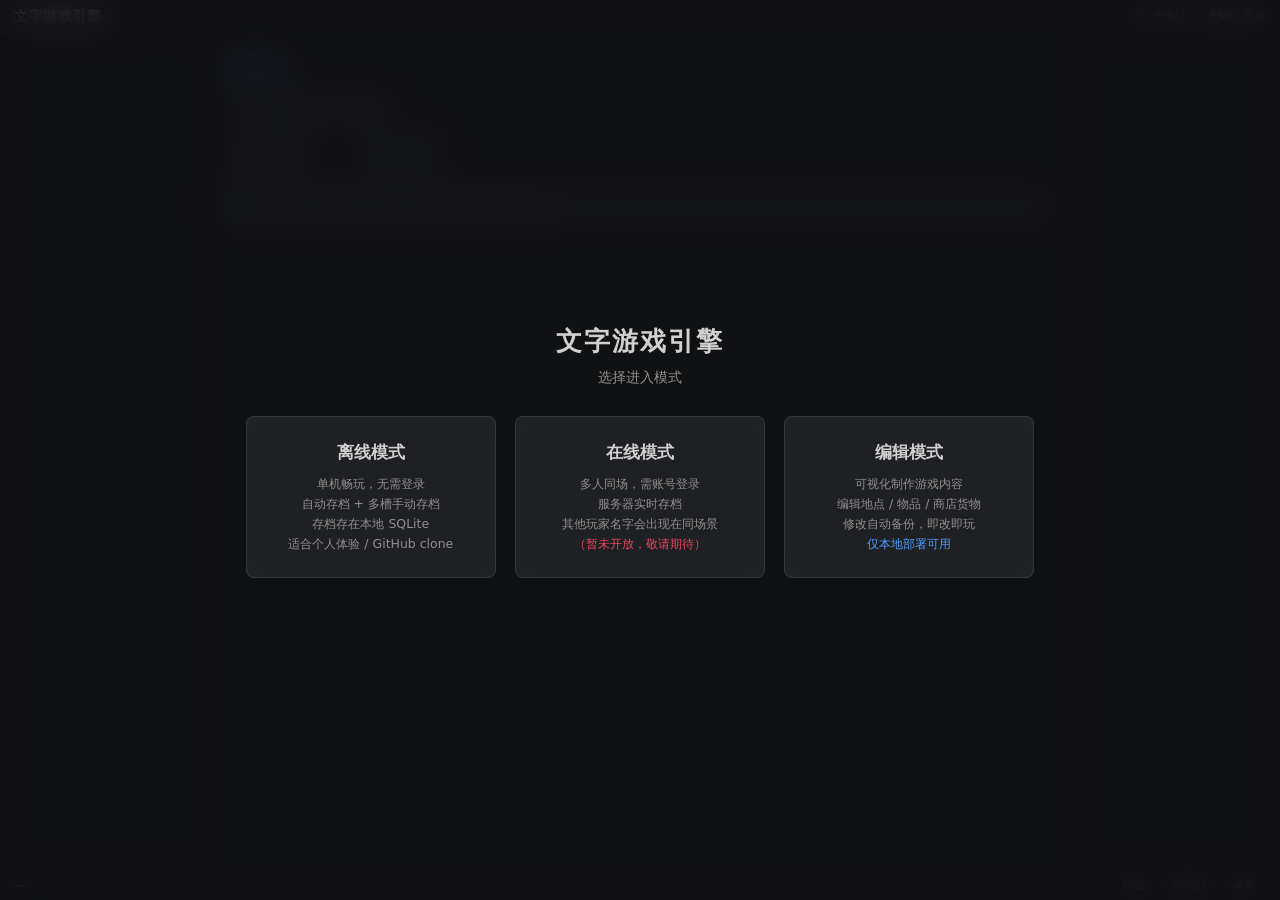
==== commit 17811d7d: "editor" ====
--- a/static/index.html
+++ b/static/index.html
@@ -10,7 +10,7 @@
     <!-- 模式选择覆盖层（首次进入显示，选完隐藏） -->
     <div id="mode-overlay">
         <h2>文字游戏引擎</h2>
-        <p class="mode-subtitle">选择你的游玩方式</p>
+        <p class="mode-subtitle">选择进入模式</p>
         <div class="mode-buttons">
             <div class="mode-card" onclick="chooseMode('offline')">
                 <div class="mode-title">离线模式</div>
@@ -28,6 +28,15 @@
                     服务器实时存档<br>
                     其他玩家名字会出现在同场景<br>
                     <span style="color:#e94560;font-size:0.75rem;">（暂未开放，敬请期待）</span>
+                </div>
+            </div>
+            <div class="mode-card editor" onclick="location.href='/static/editor.html'">
+                <div class="mode-title">编辑模式</div>
+                <div class="mode-desc">
+                    可视化制作游戏内容<br>
+                    编辑地点 / 物品 / 商店货物<br>
+                    修改自动备份，即改即玩<br>
+                    <span style="color:#4d9fff;font-size:0.75rem;">仅本地部署可用</span>
                 </div>
             </div>
         </div>
@@ -168,6 +177,12 @@
                 </div>
             </div>
 
+            <!-- 场景商店（花金币购买，无货物时整块隐藏） -->
+            <div class="interact-section" id="shop-section" style="display:none;">
+                <h3>商店</h3>
+                <div class="button-list" id="shop-list"></div>
+            </div>
+
             <!-- 可走的出口 -->
             <div class="interact-section">
                 <h3>可前往的出口</h3>
@@ -228,6 +243,7 @@
             <!-- 战斗按钮 -->
             <div class="combat-actions">
                 <button class="combat-btn" id="attack-btn">攻击！</button>
+                <div class="combat-items" id="combat-items"></div>
             </div>
         </div>
 
@@ -238,6 +254,7 @@
         <div class="status-left">
             <span id="status-scene">—</span>
             <span id="status-time"></span>
+            <span id="status-gold"></span>
         </div>
         <div class="status-right">
             <button id="toggle-inventory-btn" class="status-btn">背包</button>
@@ -257,7 +274,8 @@
         <div id="console-log">
             <div class="engine-output">欢迎来到开发者控制台！可用命令：</div>
             <div class="engine-output">  • teleport &lt;场景ID&gt;  传送到指定场景（tavern/forest/cave）</div>
-            <div class="engine-output">  • add_item &lt;物品ID&gt;  给背包添加物品（rusty_key/torch/gold_coin）</div>
+            <div class="engine-output">  • add_item &lt;物品ID&gt;  给背包添加物品（货币类物品折算金币）</div>
+            <div class="engine-output">  • buy [物品ID]     查看/购买当前场景商店的货物</div>
             <div class="engine-output">  • save              保存快照到 game_data/snapshot.json</div>
             <div class="engine-output">  • load              读取快照</div>
             <div class="engine-output">  • reset             重置游戏</div>
--- a/static/styles.css
+++ b/static/styles.css
@@ -487,6 +487,19 @@
 .combat-btn:disabled { background: #555; cursor: not-allowed; }
 .combat-btn.flee { background: var(--bg-elevated); border: 1px solid var(--border); color: var(--text); }
 .combat-btn.flee:hover { background: var(--bg-hover); }
+.combat-items { display: flex; flex-wrap: wrap; gap: 0.4rem; align-items: center; }
+.combat-item-btn {
+    background: var(--bg-elevated);
+    border: 1px solid #d4a72c;
+    color: #e8c66a;
+    padding: 0.4rem 0.7rem;
+    border-radius: 4px;
+    cursor: pointer;
+    font-family: inherit;
+    font-size: 0.78rem;
+    transition: background 0.15s;
+}
+.combat-item-btn:hover { background: rgba(212, 167, 44, 0.18); }
 
 /* ========== 开发者控制台 ========== */
 #dev-console {
@@ -600,6 +613,7 @@
 .mode-card .mode-desc { font-size: 0.78rem; color: var(--text-dim); line-height: 1.6; }
 .mode-card.online { border-color: var(--border); }
 .mode-card.online:hover { border-color: var(--ok); }
+.mode-card.editor:hover { border-color: #4d9fff; }
 
 /* ========== 登录/注册覆盖层 ========== */
 #auth-overlay {
@@ -806,3 +820,22 @@
     from { opacity: 0; }
     to { opacity: 1; }
 }
+
+/* ========== M3：金币 / 商店 / 背包使用按钮 ========== */
+.status-left #status-gold { color: #d4a72c; white-space: nowrap; font-weight: 600; }
+.action-btn.shop { border-color: rgba(212,167,44,0.55); }
+.action-btn.shop:hover { border-color: #d4a72c; background: rgba(212,167,44,0.12); }
+.inventory .item { display: flex; align-items: center; justify-content: space-between; gap: 0.6rem; }
+.inventory .item .item-name { min-width: 0; overflow: hidden; text-overflow: ellipsis; white-space: nowrap; }
+.item-use-btn {
+    flex-shrink: 0;
+    background: transparent;
+    border: 1px solid var(--accent, #4d9fff);
+    color: var(--accent, #4d9fff);
+    padding: 0.08rem 0.55rem;
+    border-radius: 3px;
+    cursor: pointer;
+    font-family: inherit;
+    font-size: 0.72rem;
+}
+.item-use-btn:hover { background: rgba(77,159,255,0.15); }
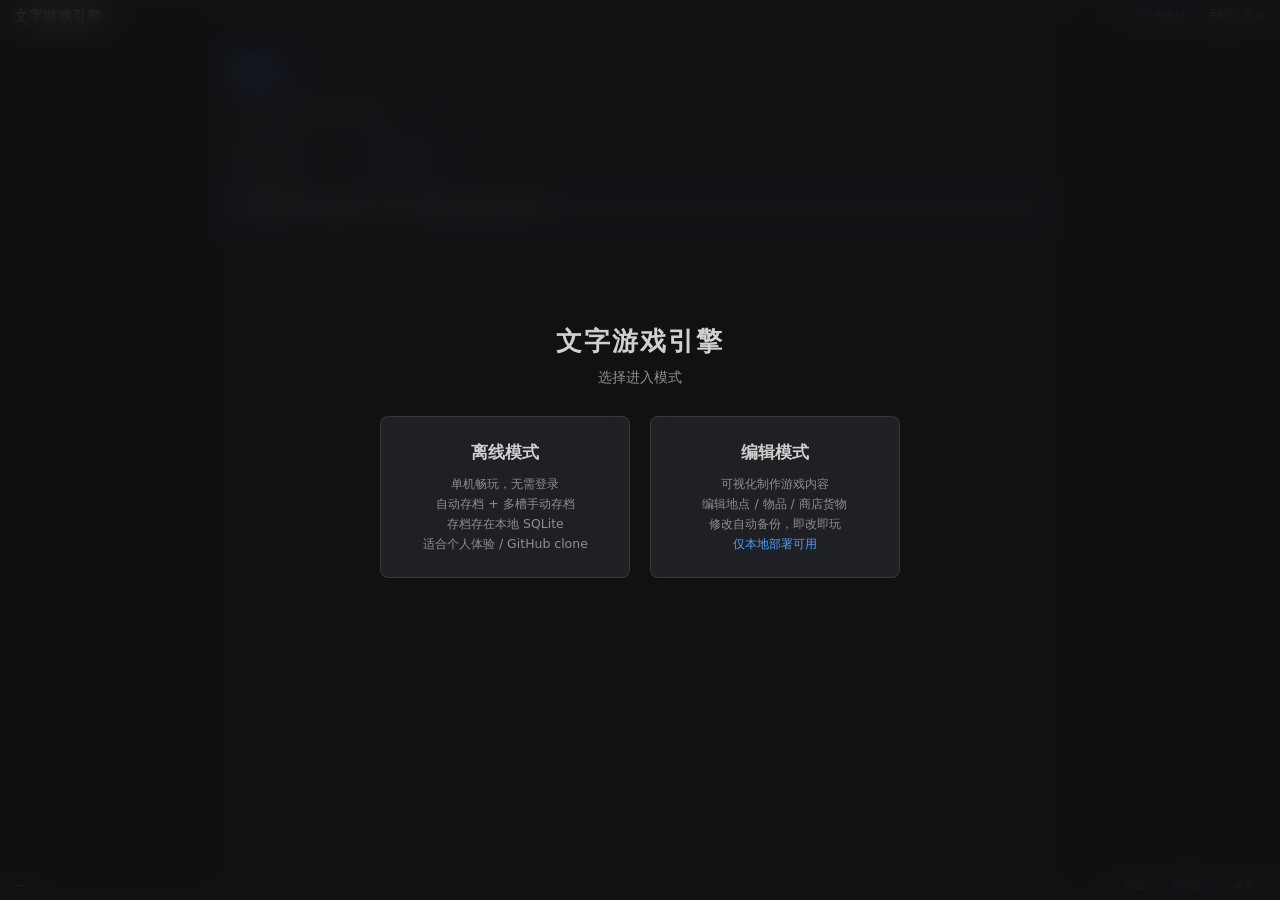
==== commit b50fd457: "npc dialogue + README" ====
--- a/static/index.html
+++ b/static/index.html
@@ -21,7 +21,16 @@
                     适合个人体验 / GitHub clone
                 </div>
             </div>
-            <div class="mode-card online" onclick="chooseMode('online')">
+            <!--
+              在线模式（多人）自 2026-10-03 起从模式选择页屏蔽：会话隔离/登录/在线存档
+              这一整套是为多人模式服务的，当前没有多人需求，历史上还因隔离逻辑产生过
+              大量排查成本。后端接口与 auth 代码全部保留，仅隐藏入口。
+              需要重新开放多人时：
+                1) 删除下面卡片的 style="display:none"；
+                2) 移除 js/ui.js chooseMode() 里的 ONLINE_DISABLED 拦截；
+                3) 重新规划在线/离线隔离与测试方案（见 README.md「在线模式」一节）。
+            -->
+            <div class="mode-card online" style="display:none;" onclick="chooseMode('online')">
                 <div class="mode-title">在线模式</div>
                 <div class="mode-desc">
                     多人同场，需账号登录<br>
